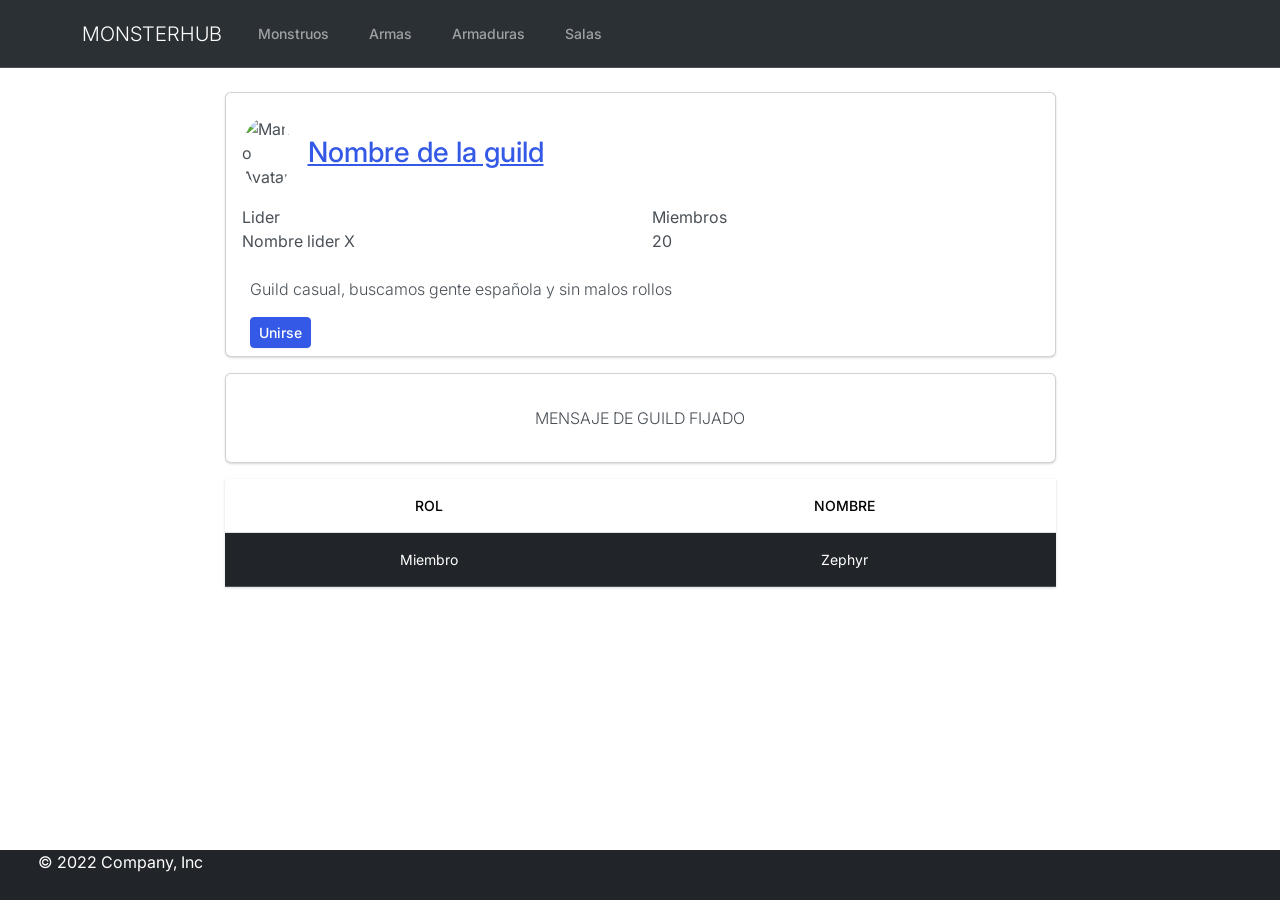
==== guild.html @ 97f546f8 "blade de guilds" ====
<!DOCTYPE html>
<html lang="EN">

<head>
    <meta charset="utf-8">
    <meta name="viewport" content="width=device-width, initial-scale=1">

    <title>MonsterHub</title>

    <link href="bootstrap.min.css" rel="stylesheet" crossorigin="anonymous">

    <link rel="stylesheet" href="https://cdnjs.cloudflare.com/ajax/libs/font-awesome/6.4.0/css/all.min.css"
        integrity="sha512-iecdLmaskl7CVkqkXNQ/ZH/XLlvWZOJyj7Yy7tcenmpD1ypASozpmT/E0iPtmFIB46ZmdtAc9eNBvH0H/ZpiBw=="
        crossorigin="anonymous" referrerpolicy="no-referrer" />
</head>

<body class="h-100">
    <nav class="navbar navbar-expand-sm bg-dark border-bottom sticky-top bg-body-tertiary" data-bs-theme="dark">
        <div class="container">
            <a class="navbar-brand fw-light" href="/"><span class=""> </span>MONSTERHUB</a>
            <div class="collapse navbar-collapse justify-content-start" id="navbarNav">
                <ul class="navbar-nav">
                    <li class="nav-item">
                        <a class="nav-link" aria-current="page" href="/login">Monstruos</a>
                    </li>
                    <li class="nav-item">
                        <a class="nav-link" href="/register">Armas</a>
                    </li>
                    <li class="nav-item">
                        <a class="nav-link" href="/profile">Armaduras</a>
                    </li>
                    <li class="nav-item">
                        <a class="nav-link" href="/profile">Salas</a>
                    </li>
                </ul>
            </div>
        </div>
    </nav>
    <div class="container py-4">
        <div class="row justify-content-center">
            <div class="col-9">
                <div class="card">
                    <div class="px-3 pt-4 pb-2">
                        <div class="d-flex align-items-center justify-content-between">
                            <div class="d-flex align-items-center">

<!--                                 <div class="dropdown">
                                    <img style="width:50px" class="me-3 avatar-sm rounded-circle dropdown-toggle" id="avatarDropdown" data-bs-toggle="dropdown"
                                        src="https://api.dicebear.com/6.x/fun-emoji/svg?seed=Mario" alt="Mario Avatar">
                                    <ul class="dropdown-menu" aria-labelledby="avatarDropdown">
                                        <li><img src="url_imagen_1" class="dropdown-item" onclick="cambiarAvatar('url_imagen_1')"></li>
                                        <li><img src="url_imagen_2" class="dropdown-item" onclick="cambiarAvatar('url_imagen_2')"></li>
                                    </ul>
                                </div> -->

                                <img style="width:50px" class="me-3 avatar-sm rounded-circle"
                                    src="https://api.dicebear.com/6.x/fun-emoji/svg?seed=Mario" alt="Mario Avatar">
                                <div>
                                    <h3 class="card-title mb-0"><a href="#"> Nombre de la guild
                                        </a></h3>
                                </div>
                            </div>
                        </div>
                        <div class="row mt-3">
                            <div class="col">
                                <label for="armadura">Lider</label>
                                <a class="nav-link" href="#">Nombre lider X</a>
                            </div>

                            <div class="col">
                                <label for="armadura">Miembros</label>
                                <a class="nav-link" href="#"> 20</a>
                            </div>
                        </div>
                        <div class="px-2 mt-4">
                            <p class="fs-6 fw-light">
                                Guild casual, buscamos gente española y sin malos rollos
                            </p>
                            <div class="mt-3">
                                <button class="btn btn-primary btn-sm"> Unirse </button>
                            </div>
                        </div>
                    </div>
                </div>

                <div class="mt-3">
                    <div class="card mb-3">
                        <div class="card-body">
                                <div class="d-flex align-items-start text-center">
                                    <div class="w-100">
                                        <p class="fs-6 mt-3 fw-light">
                                            MENSAJE DE GUILD FIJADO
                                        </p>
                                    </div>
                                </div>
                        </div>
                    </div>
                </div>

                <table class="table table-hover text-center">
                    <thead>
                      <tr>
                        <th scope="col">Rol</th>
                        <th scope="col">Nombre</th>
                      </tr>
                    </thead>
                    <tbody>
                      <tr class="table-dark">
                        <td> Miembro </td>
                        <td>Zephyr </td>

                      </tr>
                    </tbody>
                  </table>
            </div>
            
        </div>
    </div>


        <footer class=" mt-auto bg-dark fixed-bottom" data-bs-theme="dark">
          <div class="col-md-4 d-flex align-items-center">
            <a href="/" class="mb-3 me-2 mb-md-0 text-muted text-decoration-none lh-1">
              <svg class="bi" width="30" height="24"><use xlink:href="#bootstrap"></use></svg>
            </a>
            <span class="mb-3 mb-md-0 text-white">© 2022 Company, Inc</span>
          </div>
      
          <ul class="nav col-md-4 justify-content-end list-unstyled d-flex">
            <li class="ms-3"><a class="text-muted" href="#"><svg class="bi" width="24" height="24"><use xlink:href="#twitter"></use></svg></a></li>
            <li class="ms-3"><a class="text-muted" href="#"><svg class="bi" width="24" height="24"><use xlink:href="#instagram"></use></svg></a></li>
            <li class="ms-3"><a class="text-muted" href="#"><svg class="bi" width="24" height="24"><use xlink:href="#facebook"></use></svg></a></li>
          </ul>
        </footer>



    <script src="https://cdn.jsdelivr.net/npm/bootstrap@5.3.0/dist/js/bootstrap.bundle.min.js"
        integrity="sha384-geWF76RCwLtnZ8qwWowPQNguL3RmwHVBC9FhGdlKrxdiJJigb/j/68SIy3Te4Bkz" crossorigin="anonymous">
    </script>


</body>

</html>
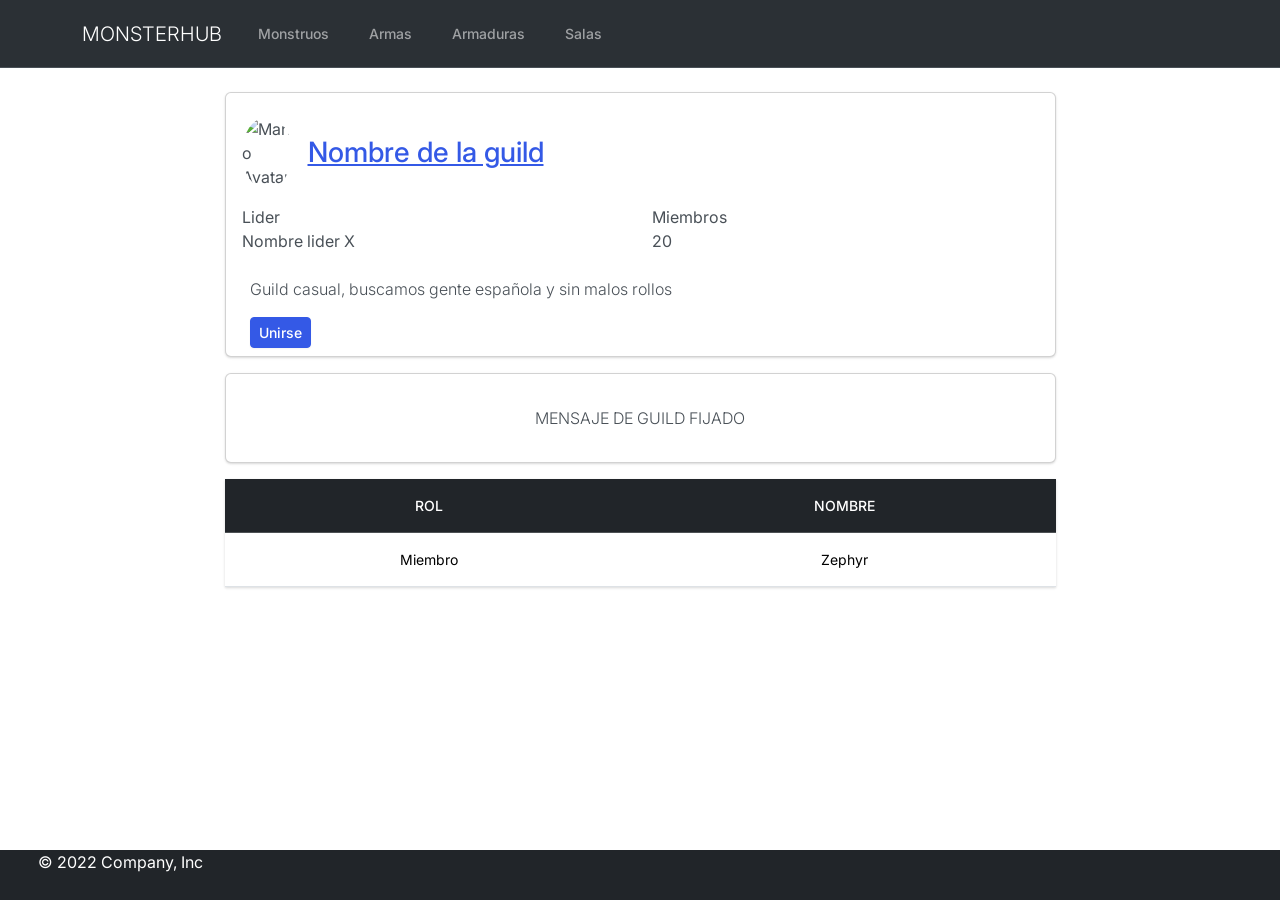
==== commit 057f22bb: "ajustes footer y movidas" ====
--- a/guild.html
+++ b/guild.html
@@ -97,15 +97,15 @@
                     </div>
                 </div>
 
-                <table class="table table-hover text-center">
+                <table class="table table-hover text-center ">
                     <thead>
-                      <tr>
+                      <tr class="table-dark">
                         <th scope="col">Rol</th>
                         <th scope="col">Nombre</th>
                       </tr>
                     </thead>
                     <tbody>
-                      <tr class="table-dark">
+                      <tr>
                         <td> Miembro </td>
                         <td>Zephyr </td>
 
